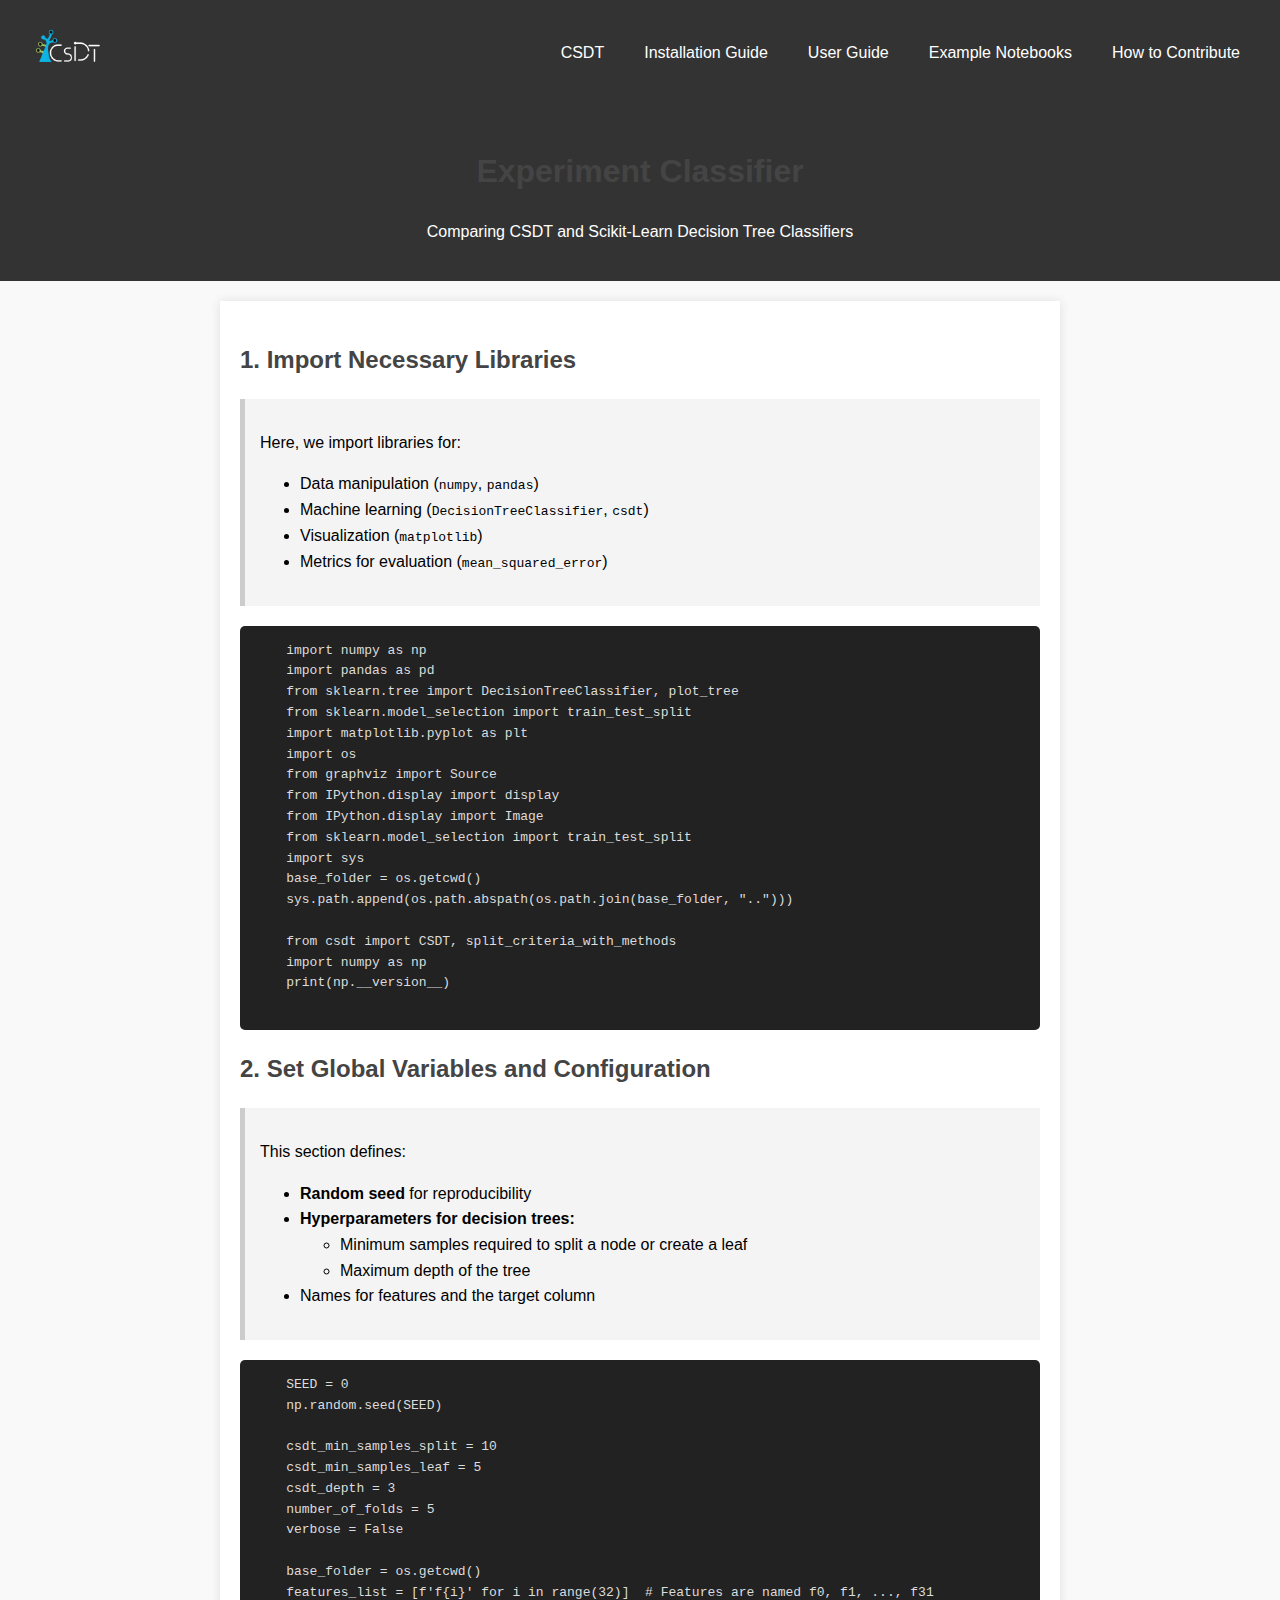
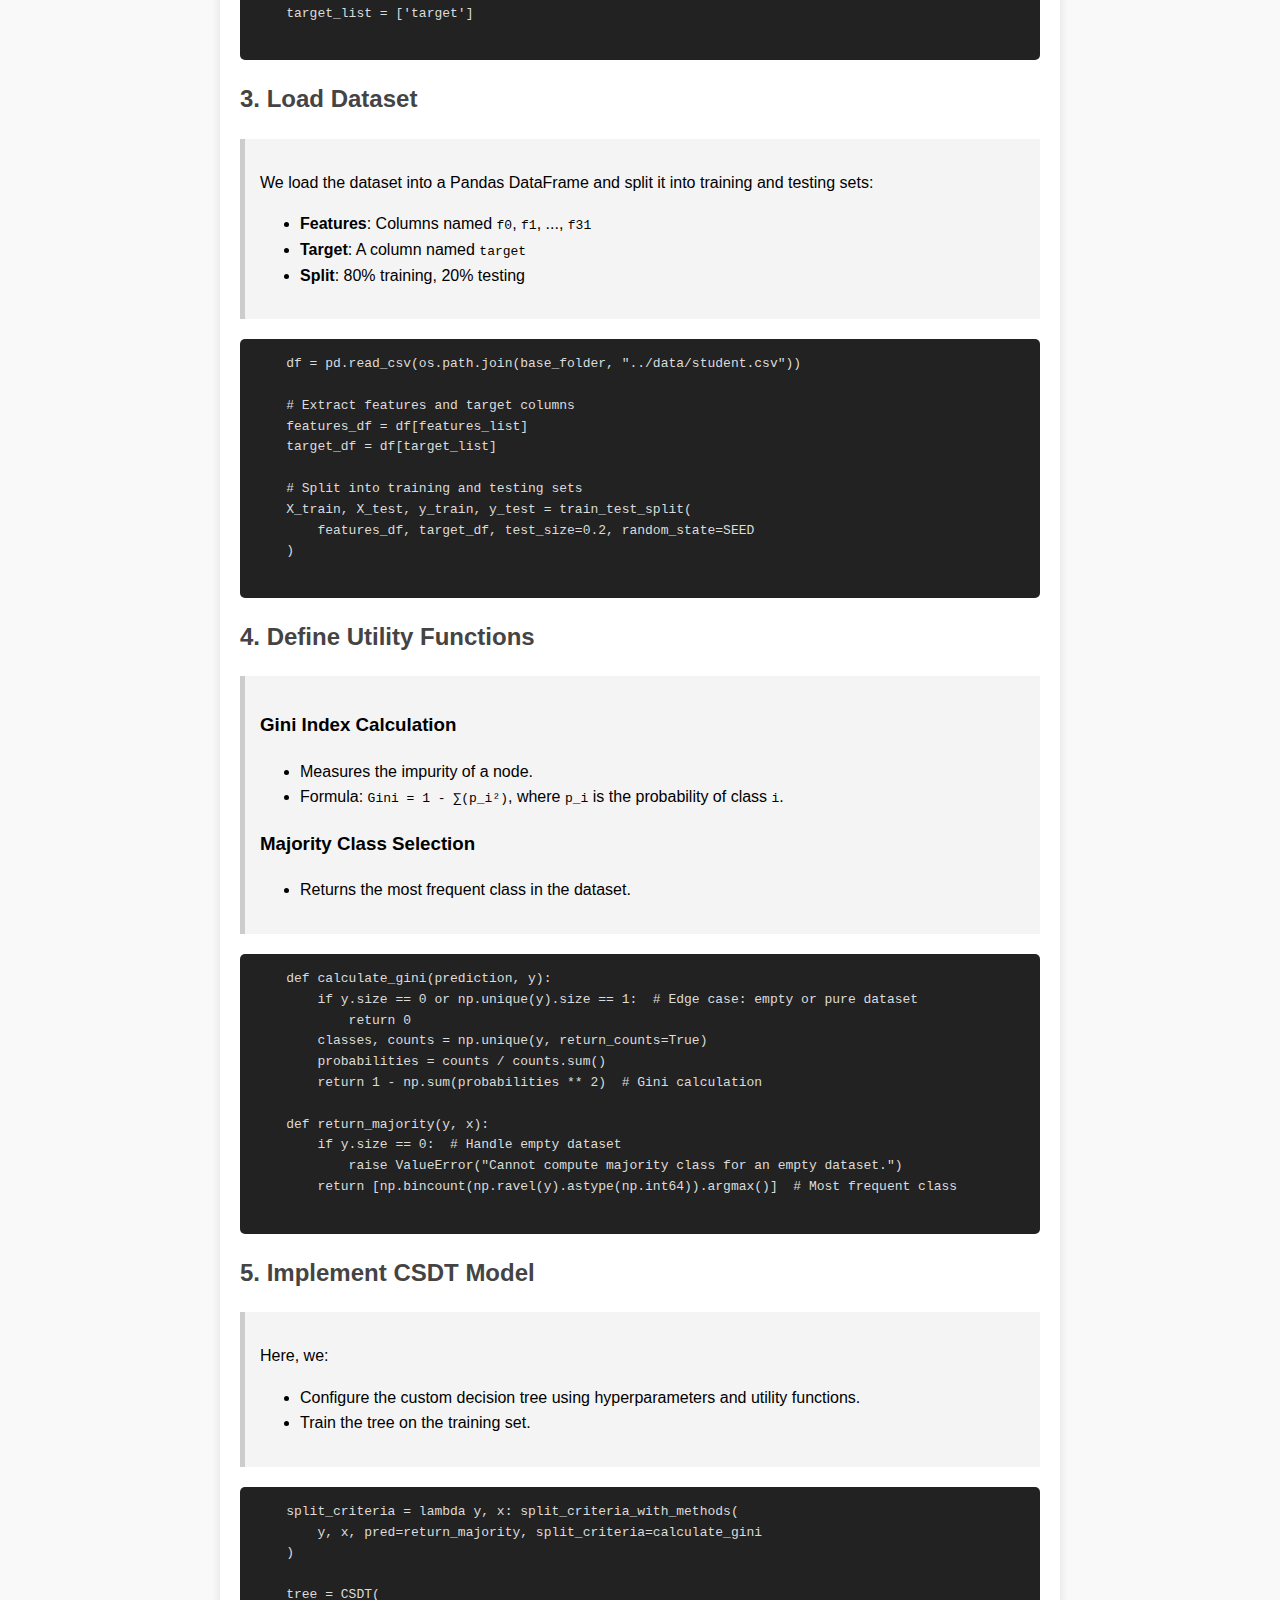
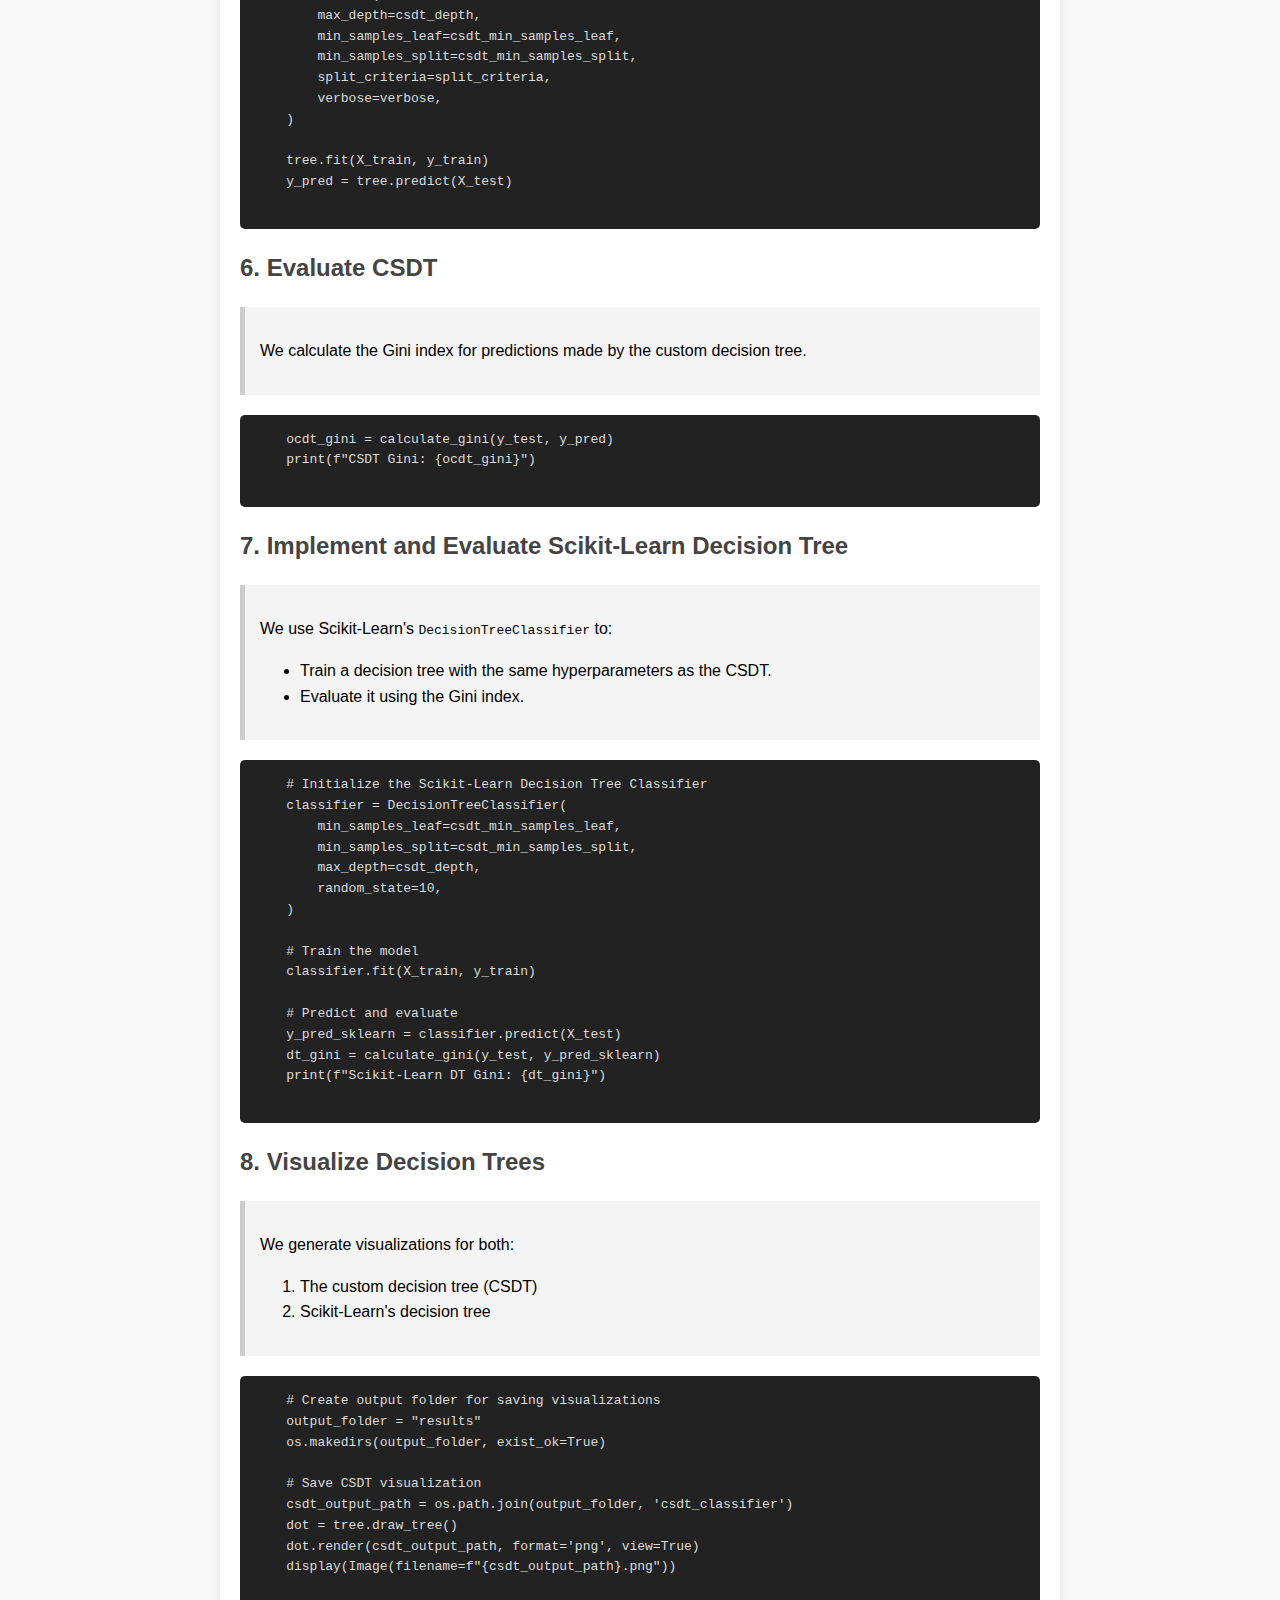
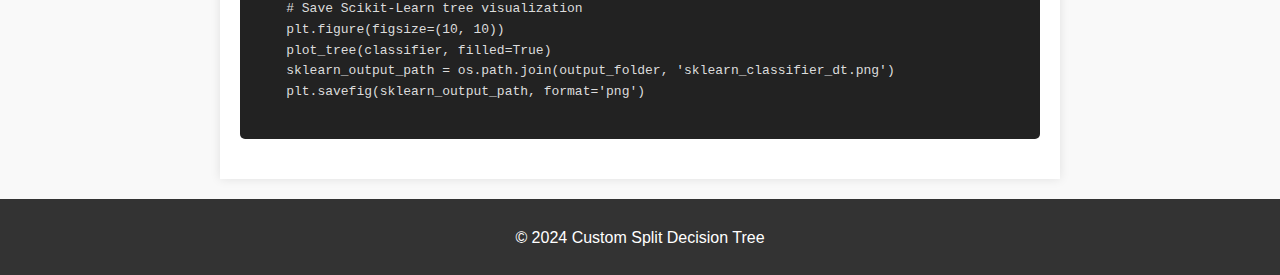
==== classifier.html @ a587d995 "Navbar güncellendi" ====
<!DOCTYPE html>
<html lang="en">

<head>
    <meta charset="UTF-8">
    <meta name="viewport" content="width=device-width, initial-scale=1.0">
    <title>Experiment Regressor</title>
    <style>
        body {
            font-family: Arial, sans-serif;
            line-height: 1.6;
            margin: 0;
            padding: 0;
            background-color: #f9f9f9;
        }

        header {
            background-color: #333;
            color: #fff;
            text-align: center;
            padding: 20px 0;
        }

        main {
            max-width: 800px;
            margin: 20px auto;
            background: #fff;
            padding: 20px;
            box-shadow: 0 0 10px rgba(0, 0, 0, 0.1);
        }

        section {
            margin-bottom: 20px;
        }

        h1,
        h2 {
            color: #444;
        }

        .markdown {
            background: #f4f4f4;
            padding: 15px;
            border-left: 5px solid #ccc;
            margin-bottom: 15px;
        }

        .code-block {
            background: #222;
            color: #dcdcdc;
            padding: 15px;
            border-radius: 5px;
            overflow-x: auto;
            font-family: monospace;
            margin-bottom: 20px;
        }

        .code-block pre {
            margin: 0;
        }

        footer {
            text-align: center;
            margin-top: 20px;
            padding: 10px 0;
            background-color: #333;
            color: #fff;
        }
    </style>
</head>

<body>
    <div id="navbar"></div>

    <header>
        <h1>Experiment Classifier</h1>
        <p>Comparing CSDT and Scikit-Learn Decision Tree Classifiers</p>
    </header>
<main>
    <section>
        <h2>1. Import Necessary Libraries</h2>
        <div class="markdown">
            <p>Here, we import libraries for:</p>
            <ul>
                <li>Data manipulation (<code>numpy</code>, <code>pandas</code>)</li>
                <li>Machine learning (<code>DecisionTreeClassifier</code>, <code>csdt</code>)</li>
                <li>Visualization (<code>matplotlib</code>)</li>
                <li>Metrics for evaluation (<code>mean_squared_error</code>)</li>
            </ul>
        </div>
    </section>
    <section>
        <div class="code-block">
            <pre>
    import numpy as np
    import pandas as pd
    from sklearn.tree import DecisionTreeClassifier, plot_tree
    from sklearn.model_selection import train_test_split
    import matplotlib.pyplot as plt
    import os
    from graphviz import Source
    from IPython.display import display
    from IPython.display import Image
    from sklearn.model_selection import train_test_split
    import sys
    base_folder = os.getcwd()
    sys.path.append(os.path.abspath(os.path.join(base_folder, "..")))
    
    from csdt import CSDT, split_criteria_with_methods
    import numpy as np
    print(np.__version__)
            </pre>
        </div>
    </section>
    <section>
        <h2>2. Set Global Variables and Configuration</h2>
        <div class="markdown">
            <p>This section defines:</p>
            <ul>
                <li><strong>Random seed</strong> for reproducibility</li>
                <li><strong>Hyperparameters for decision trees:</strong>
                    <ul>
                        <li>Minimum samples required to split a node or create a leaf</li>
                        <li>Maximum depth of the tree</li>
                    </ul>
                </li>
                <li>Names for features and the target column</li>
            </ul>
        </div>
    </section>
    <section>
        <div class="code-block">
            <pre>
    SEED = 0
    np.random.seed(SEED)
    
    csdt_min_samples_split = 10
    csdt_min_samples_leaf = 5
    csdt_depth = 3
    number_of_folds = 5
    verbose = False
    
    base_folder = os.getcwd()
    features_list = [f'f{i}' for i in range(32)]  # Features are named f0, f1, ..., f31
    target_list = ['target']
            </pre>
        </div>
    </section>
    <section>
        <h2>3. Load Dataset</h2>
        <div class="markdown">
            <p>We load the dataset into a Pandas DataFrame and split it into training and testing sets:</p>
            <ul>
                <li><strong>Features</strong>: Columns named <code>f0</code>, <code>f1</code>, ..., <code>f31</code></li>
                <li><strong>Target</strong>: A column named <code>target</code></li>
                <li><strong>Split</strong>: 80% training, 20% testing</li>
            </ul>
        </div>
    </section>
    <section>
        <div class="code-block">
            <pre>
    df = pd.read_csv(os.path.join(base_folder, "../data/student.csv"))
    
    # Extract features and target columns
    features_df = df[features_list]
    target_df = df[target_list]
    
    # Split into training and testing sets
    X_train, X_test, y_train, y_test = train_test_split(
        features_df, target_df, test_size=0.2, random_state=SEED
    )
            </pre>
        </div>
    </section>
    <section>
        <h2>4. Define Utility Functions</h2>
        <div class="markdown">
            <h3>Gini Index Calculation</h3>
            <ul>
                <li>Measures the impurity of a node.</li>
                <li>Formula: <code>Gini = 1 - ∑(p_i²)</code>, where <code>p_i</code> is the probability of class <code>i</code>.</li>
            </ul>
            <h3>Majority Class Selection</h3>
            <ul>
                <li>Returns the most frequent class in the dataset.</li>
            </ul>
        </div>
    </section>
    <section>
        <div class="code-block">
            <pre>
    def calculate_gini(prediction, y):
        if y.size == 0 or np.unique(y).size == 1:  # Edge case: empty or pure dataset
            return 0
        classes, counts = np.unique(y, return_counts=True)
        probabilities = counts / counts.sum()
        return 1 - np.sum(probabilities ** 2)  # Gini calculation
    
    def return_majority(y, x):
        if y.size == 0:  # Handle empty dataset
            raise ValueError("Cannot compute majority class for an empty dataset.")
        return [np.bincount(np.ravel(y).astype(np.int64)).argmax()]  # Most frequent class
            </pre>
        </div>
    </section>
    <section>
        <h2>5. Implement CSDT Model</h2>
        <div class="markdown">
            <p>Here, we:</p>
            <ul>
                <li>Configure the custom decision tree using hyperparameters and utility functions.</li>
                <li>Train the tree on the training set.</li>
            </ul>
        </div>
    </section>
    <section>
        <div class="code-block">
            <pre>
    split_criteria = lambda y, x: split_criteria_with_methods(
        y, x, pred=return_majority, split_criteria=calculate_gini
    )
    
    tree = CSDT(
        max_depth=csdt_depth,
        min_samples_leaf=csdt_min_samples_leaf,
        min_samples_split=csdt_min_samples_split,
        split_criteria=split_criteria,
        verbose=verbose,
    )
    
    tree.fit(X_train, y_train)
    y_pred = tree.predict(X_test)
            </pre>
        </div>
    </section>
    <section>
        <h2>6. Evaluate CSDT</h2>
        <div class="markdown">
            <p>We calculate the Gini index for predictions made by the custom decision tree.</p>
        </div>
    </section>
    <section>
        <div class="code-block">
            <pre>
    ocdt_gini = calculate_gini(y_test, y_pred)
    print(f"CSDT Gini: {ocdt_gini}")
            </pre>
        </div>
    </section>
    <section>
        <h2>7. Implement and Evaluate Scikit-Learn Decision Tree</h2>
        <div class="markdown">
            <p>We use Scikit-Learn's <code>DecisionTreeClassifier</code> to:</p>
            <ul>
                <li>Train a decision tree with the same hyperparameters as the CSDT.</li>
                <li>Evaluate it using the Gini index.</li>
            </ul>
        </div>
    </section>
    <section>
        <div class="code-block">
            <pre>
    # Initialize the Scikit-Learn Decision Tree Classifier
    classifier = DecisionTreeClassifier(
        min_samples_leaf=csdt_min_samples_leaf,
        min_samples_split=csdt_min_samples_split,
        max_depth=csdt_depth,
        random_state=10,
    )
    
    # Train the model
    classifier.fit(X_train, y_train)
    
    # Predict and evaluate
    y_pred_sklearn = classifier.predict(X_test)
    dt_gini = calculate_gini(y_test, y_pred_sklearn)
    print(f"Scikit-Learn DT Gini: {dt_gini}")
            </pre>
        </div>
    </section>
    <section>
        <h2>8. Visualize Decision Trees</h2>
        <div class="markdown">
            <p>We generate visualizations for both:</p>
            <ol>
                <li>The custom decision tree (CSDT)</li>
                <li>Scikit-Learn's decision tree</li>
            </ol>
        </div>
    </section>
    <section>
        <div class="code-block">
            <pre>
    # Create output folder for saving visualizations
    output_folder = "results"
    os.makedirs(output_folder, exist_ok=True)
    
    # Save CSDT visualization
    csdt_output_path = os.path.join(output_folder, 'csdt_classifier')
    dot = tree.draw_tree()
    dot.render(csdt_output_path, format='png', view=True)
    display(Image(filename=f"{csdt_output_path}.png"))
    
    # Save Scikit-Learn tree visualization
    plt.figure(figsize=(10, 10))
    plot_tree(classifier, filled=True)
    sklearn_output_path = os.path.join(output_folder, 'sklearn_classifier_dt.png')
    plt.savefig(sklearn_output_path, format='png')
            </pre>
        </div>
    </section>
                                                                                                                            

    </main>
    <script>
        fetch('navbar.html')
            .then(response => response.text())
            .then(data => document.getElementById('navbar').innerHTML = data)
            .catch(err => console.error('Navbar could not be loaded:', err));
    </script>

    <footer>
        <p>&copy; 2024 Custom Split Decision Tree</p>
    </footer>
</body>

</html>
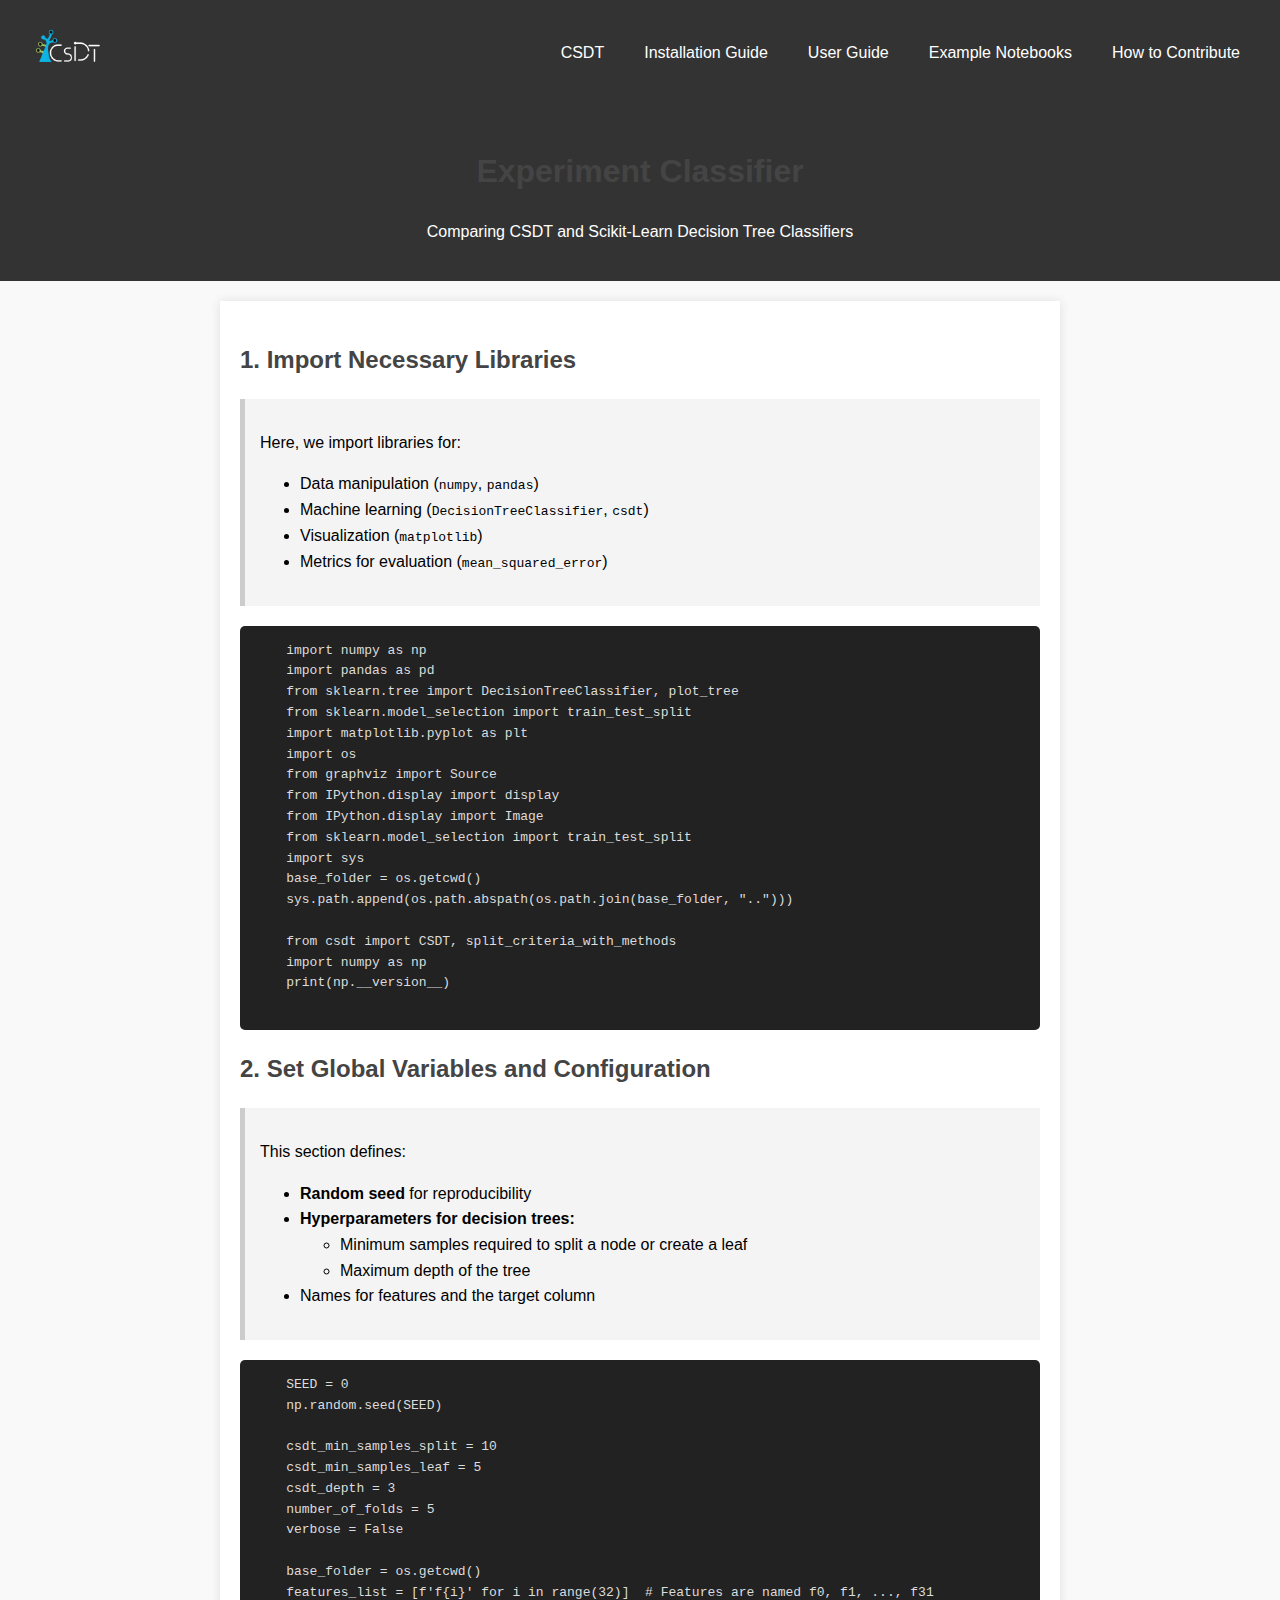
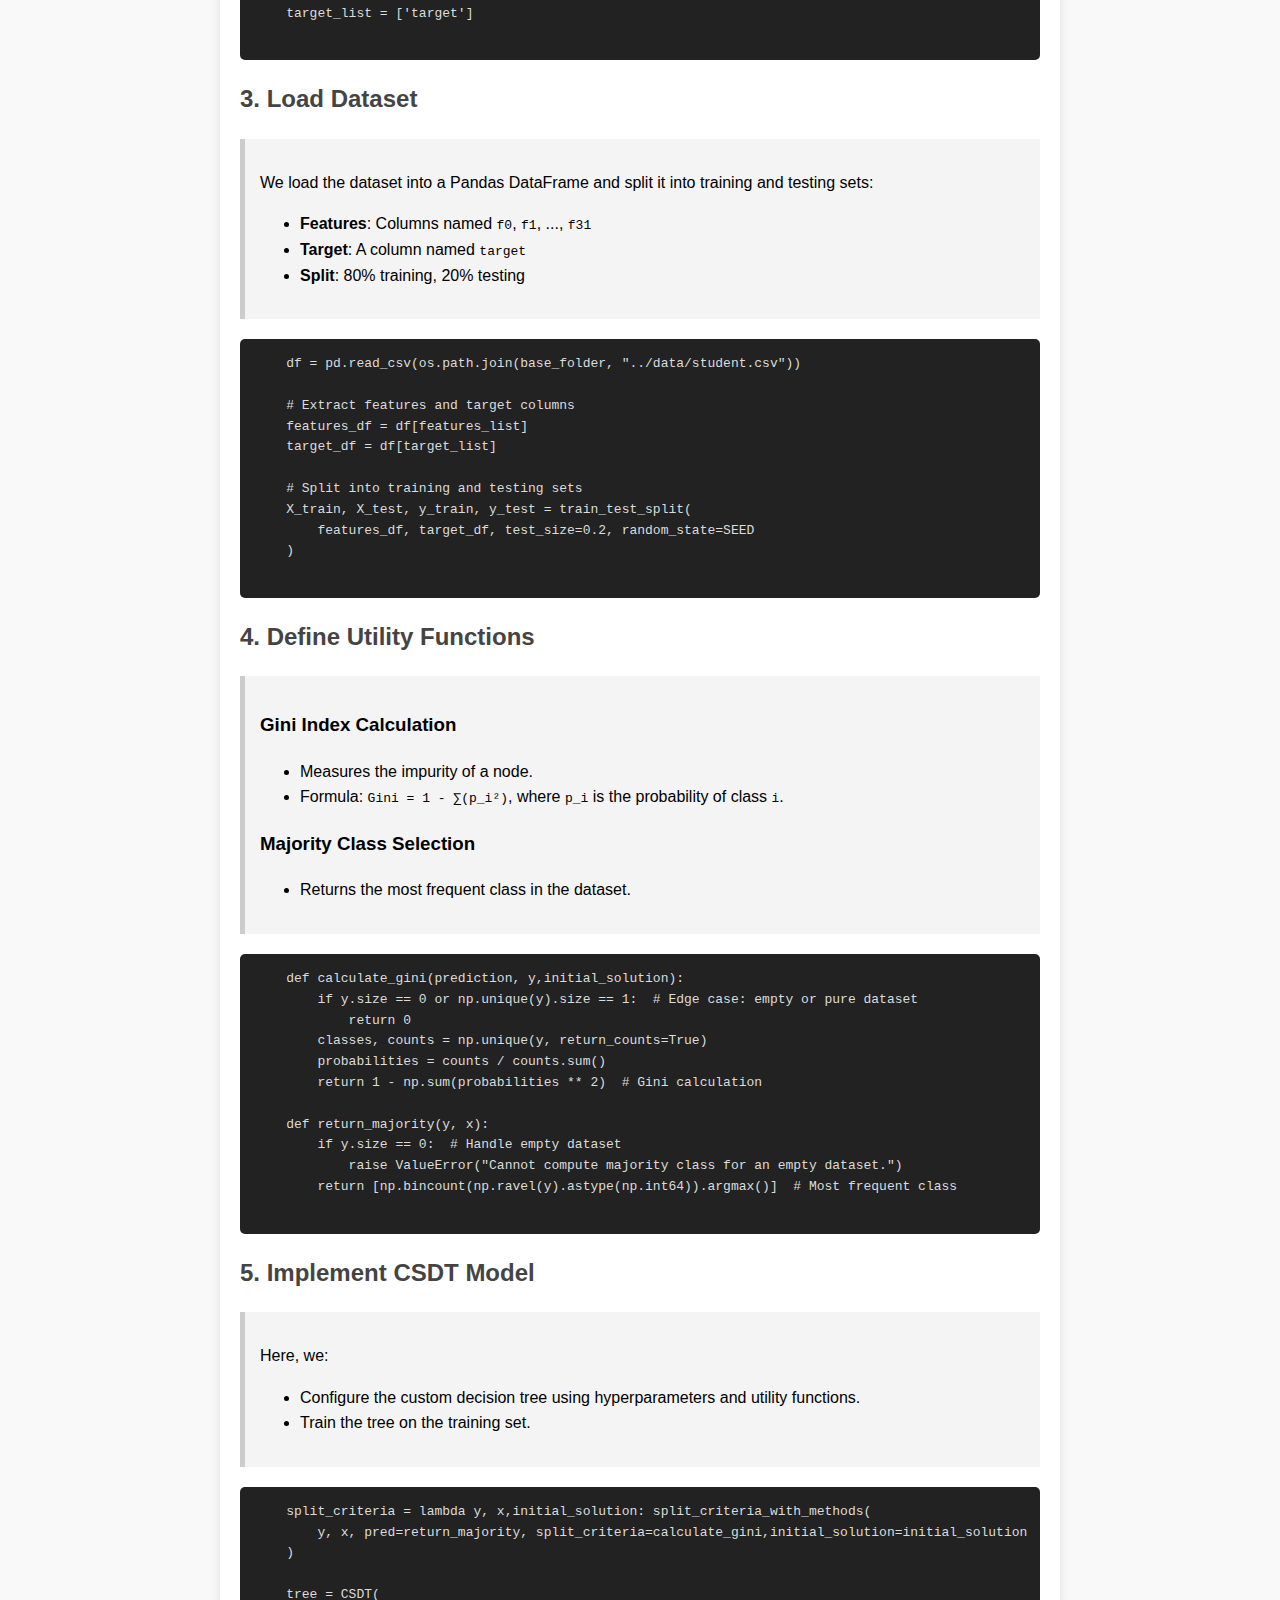
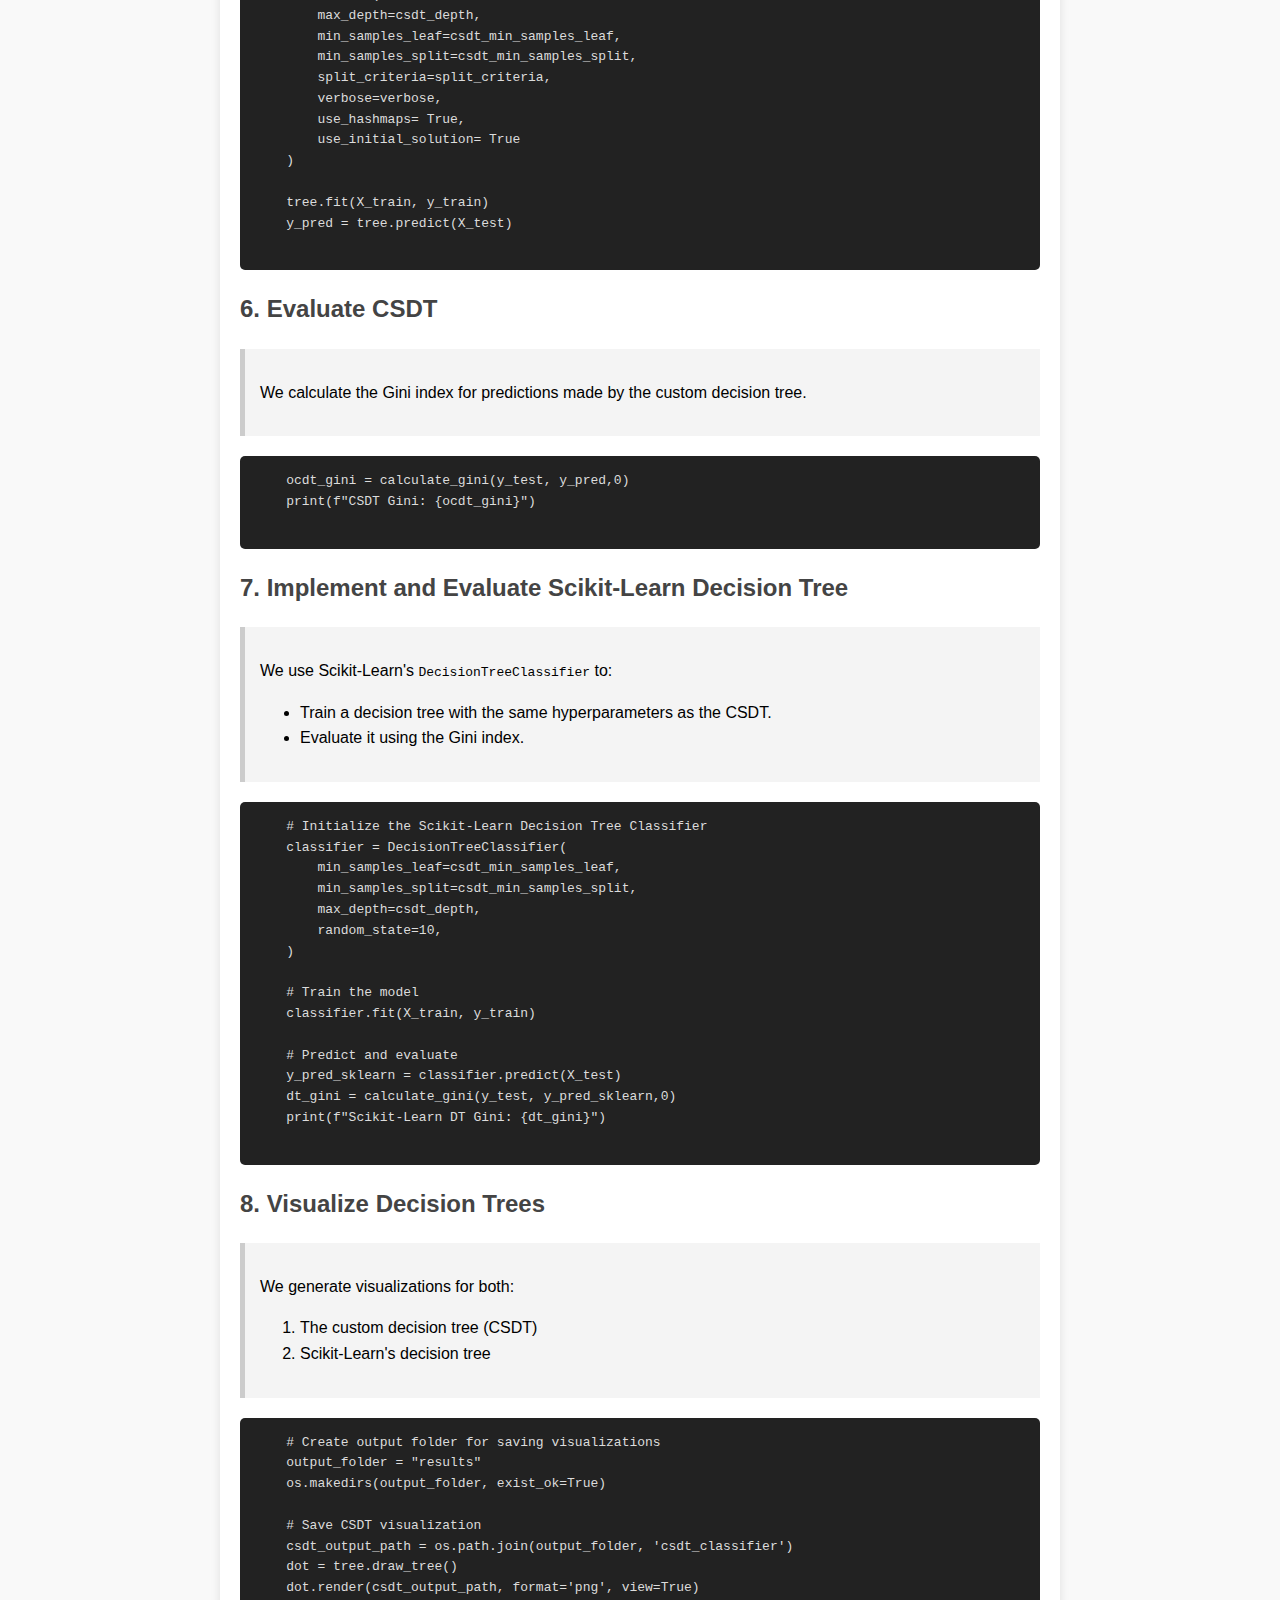
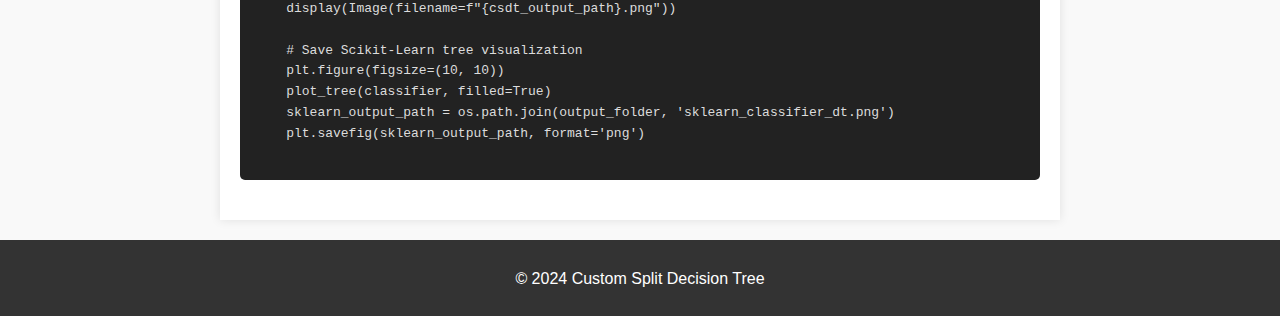
==== commit 9ed245e4: "CSDT Version update" ====
--- a/classifier.html
+++ b/classifier.html
@@ -190,7 +190,7 @@
     <section>
         <div class="code-block">
             <pre>
-    def calculate_gini(prediction, y):
+    def calculate_gini(prediction, y,initial_solution):
         if y.size == 0 or np.unique(y).size == 1:  # Edge case: empty or pure dataset
             return 0
         classes, counts = np.unique(y, return_counts=True)
@@ -217,8 +217,8 @@
     <section>
         <div class="code-block">
             <pre>
-    split_criteria = lambda y, x: split_criteria_with_methods(
-        y, x, pred=return_majority, split_criteria=calculate_gini
+    split_criteria = lambda y, x,initial_solution: split_criteria_with_methods(
+        y, x, pred=return_majority, split_criteria=calculate_gini,initial_solution=initial_solution
     )
     
     tree = CSDT(
@@ -227,6 +227,8 @@
         min_samples_split=csdt_min_samples_split,
         split_criteria=split_criteria,
         verbose=verbose,
+        use_hashmaps= True,
+        use_initial_solution= True
     )
     
     tree.fit(X_train, y_train)
@@ -243,7 +245,7 @@
     <section>
         <div class="code-block">
             <pre>
-    ocdt_gini = calculate_gini(y_test, y_pred)
+    ocdt_gini = calculate_gini(y_test, y_pred,0)
     print(f"CSDT Gini: {ocdt_gini}")
             </pre>
         </div>
@@ -274,7 +276,7 @@
     
     # Predict and evaluate
     y_pred_sklearn = classifier.predict(X_test)
-    dt_gini = calculate_gini(y_test, y_pred_sklearn)
+    dt_gini = calculate_gini(y_test, y_pred_sklearn,0)
     print(f"Scikit-Learn DT Gini: {dt_gini}")
             </pre>
         </div>
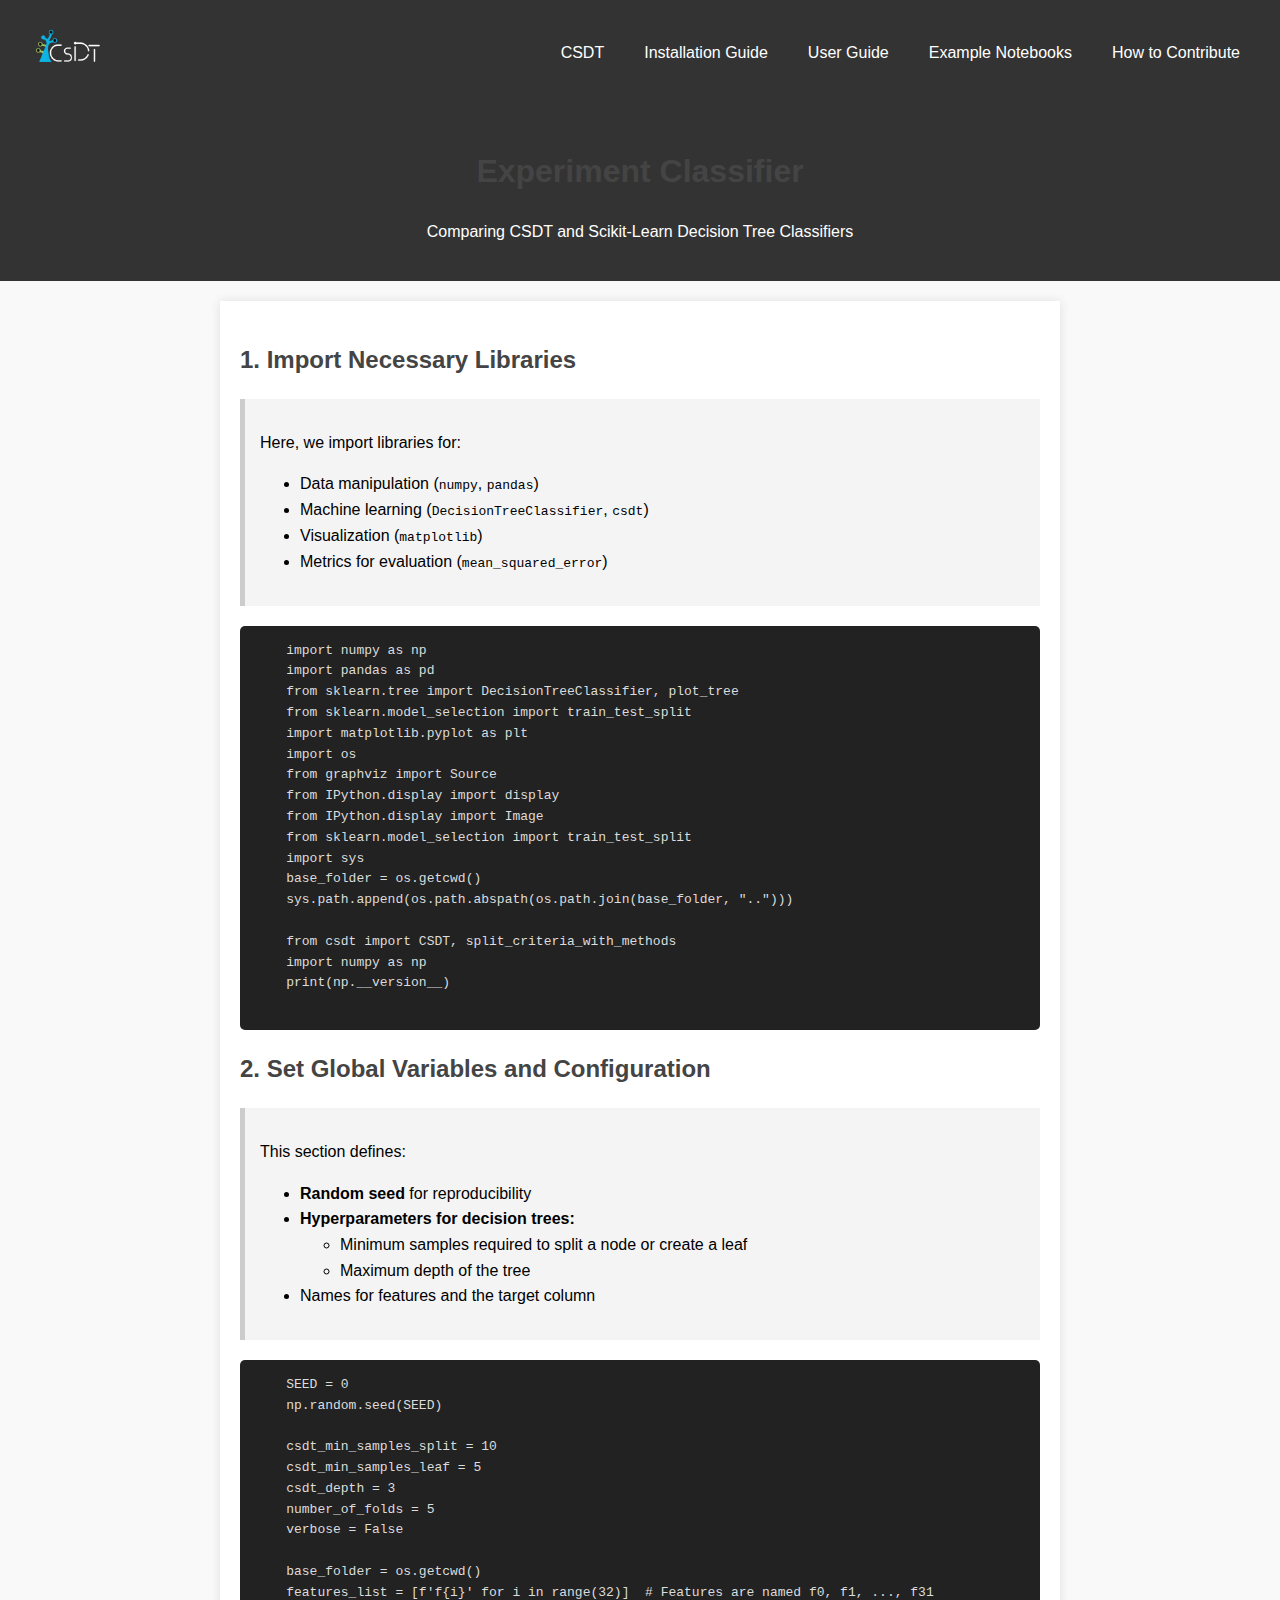
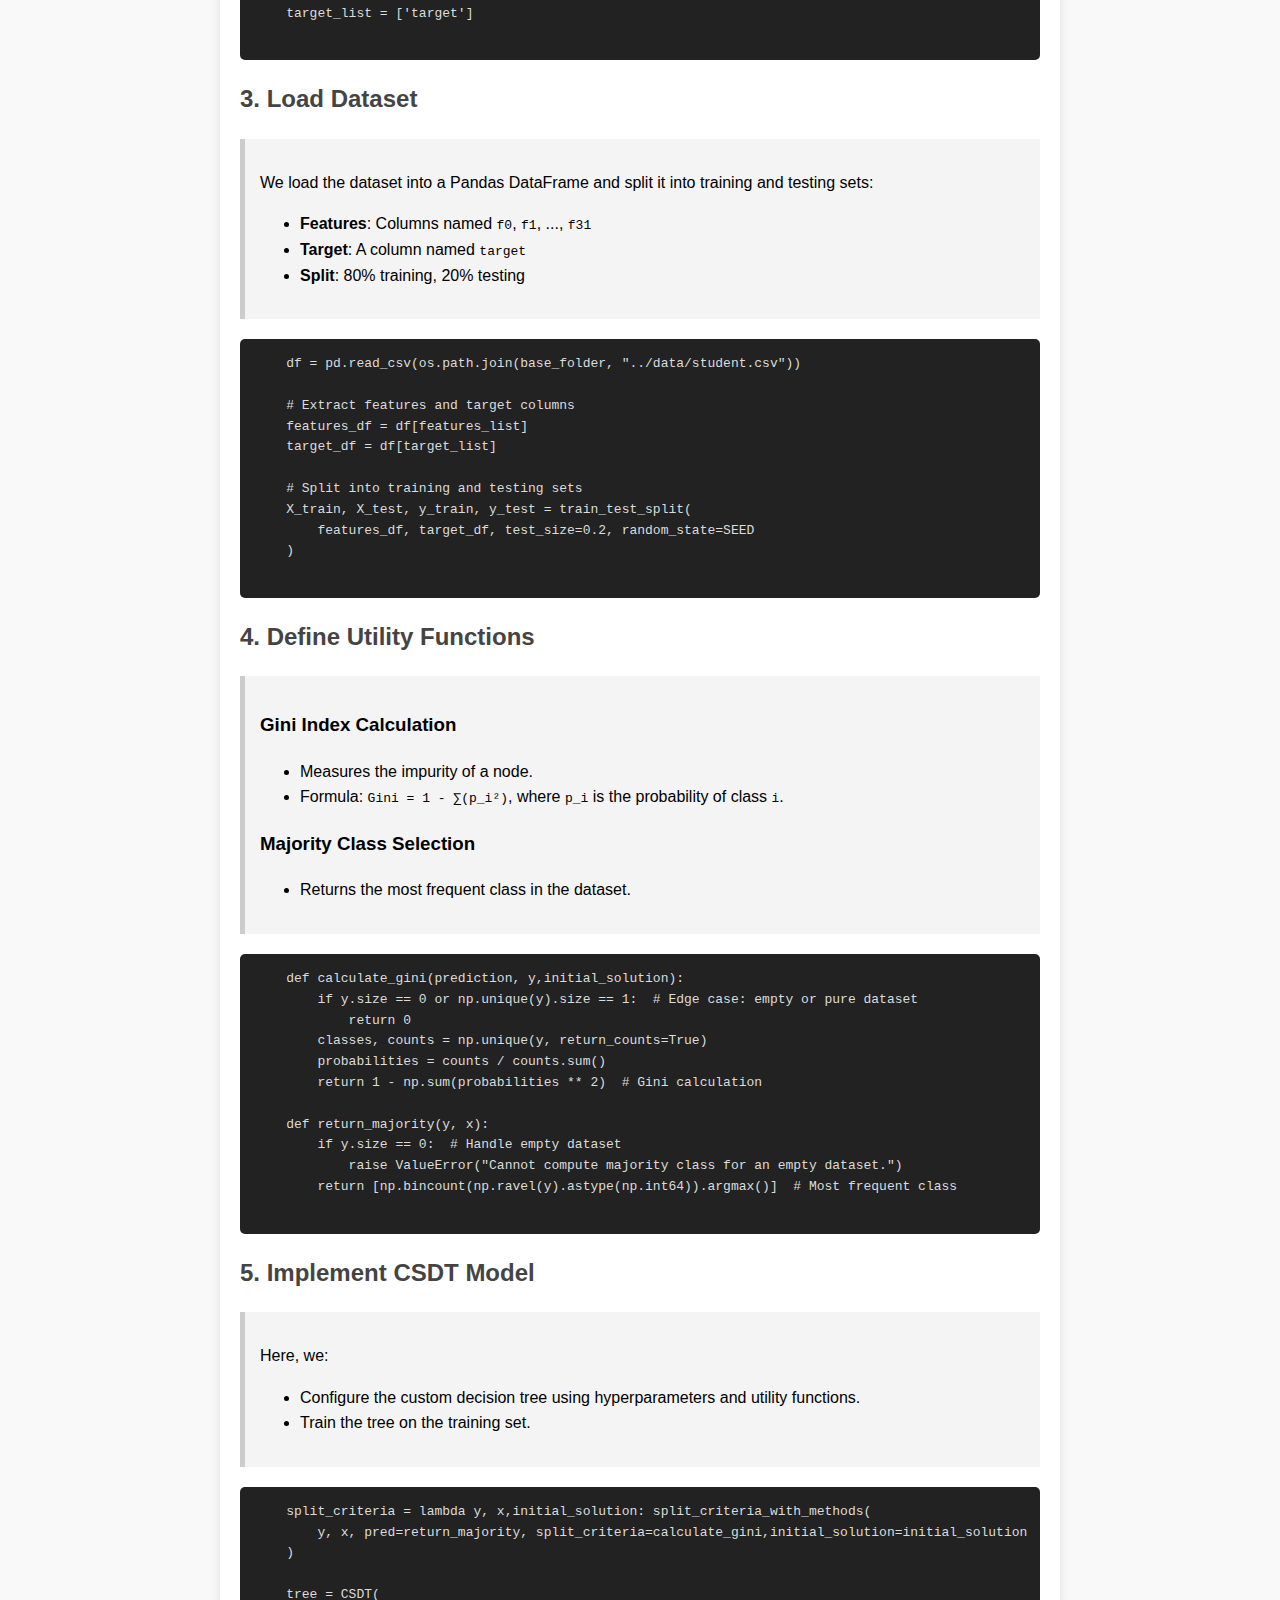
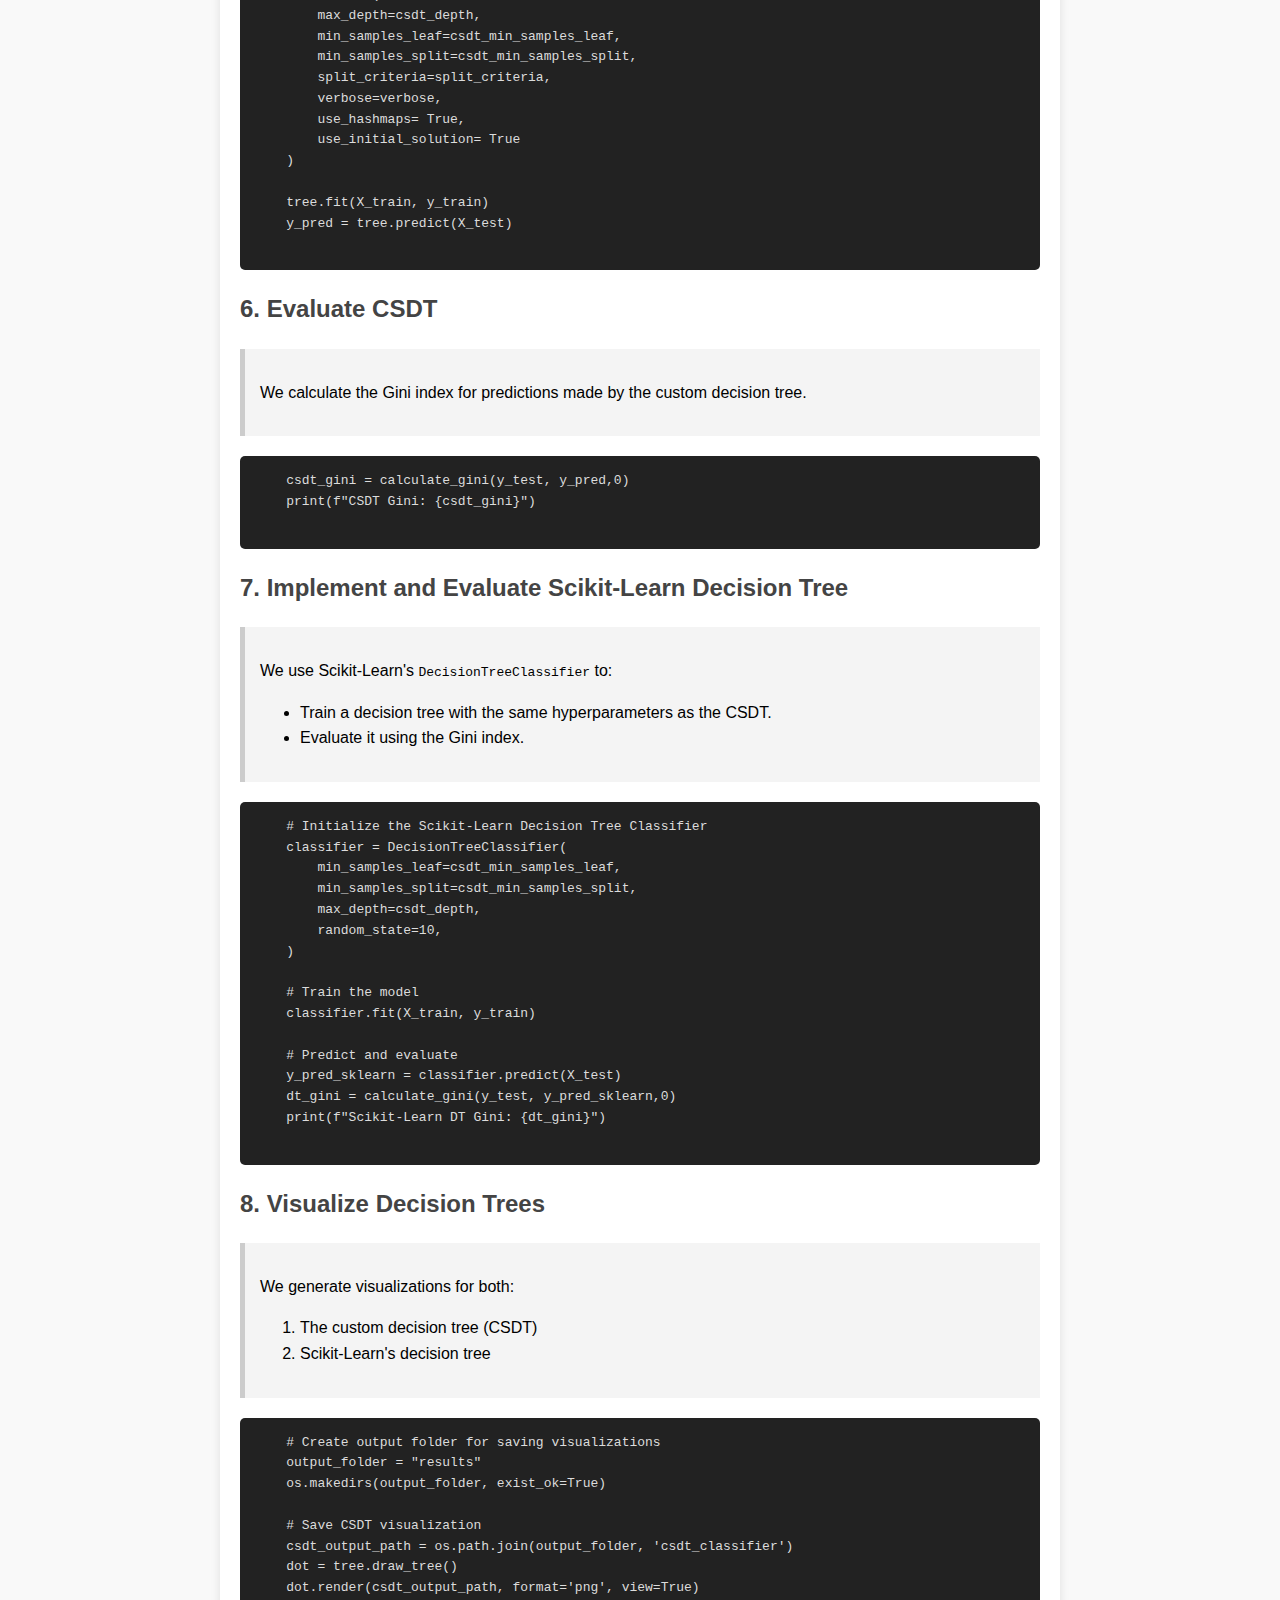
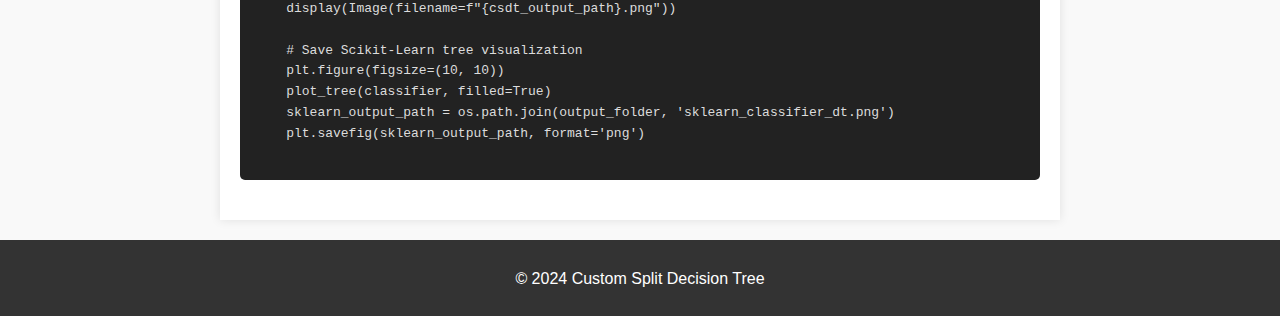
==== commit 248c4d01: "website updated" ====
--- a/classifier.html
+++ b/classifier.html
@@ -245,8 +245,8 @@
     <section>
         <div class="code-block">
             <pre>
-    ocdt_gini = calculate_gini(y_test, y_pred,0)
-    print(f"CSDT Gini: {ocdt_gini}")
+    csdt_gini = calculate_gini(y_test, y_pred,0)
+    print(f"CSDT Gini: {csdt_gini}")
             </pre>
         </div>
     </section>
